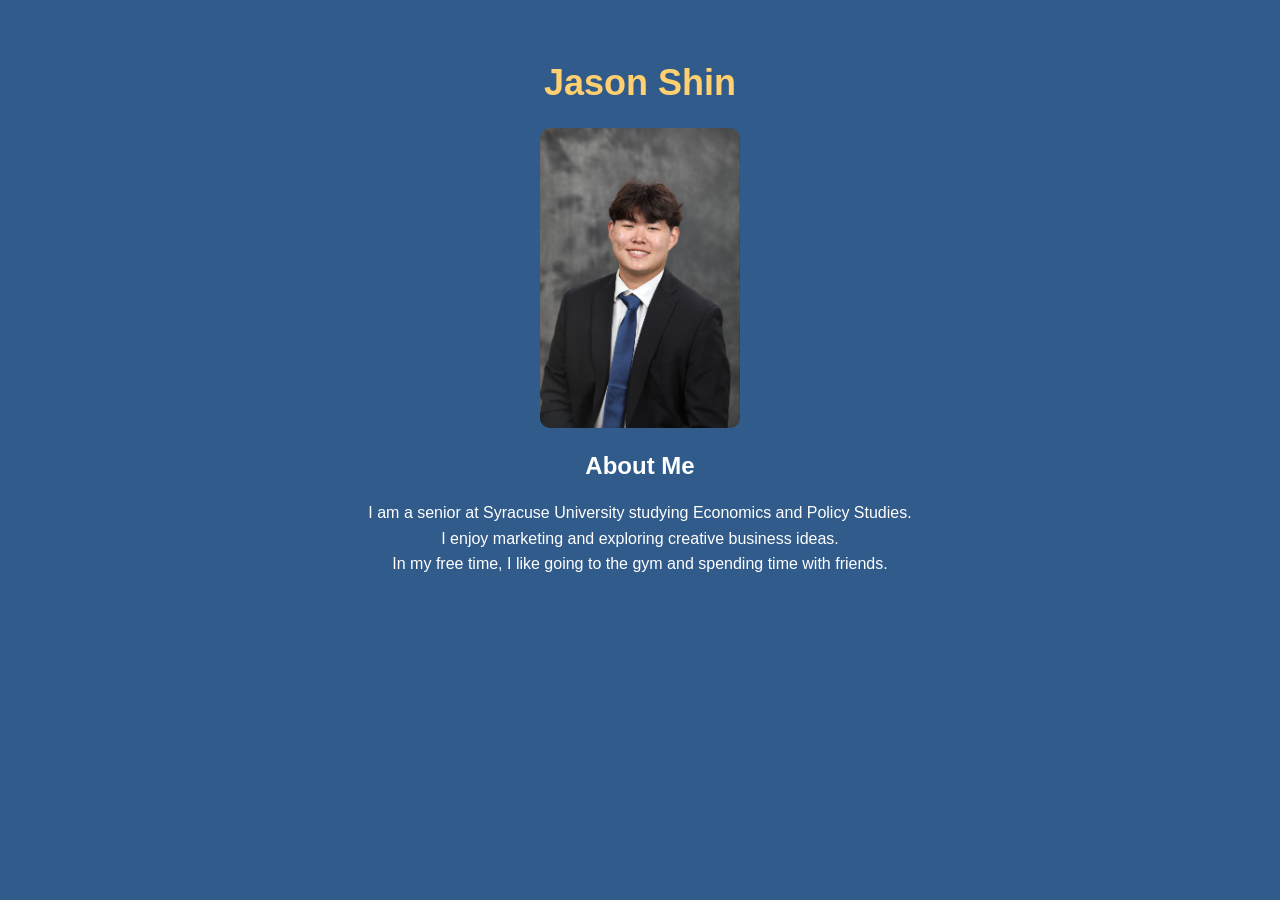
==== ai.html @ 3c3dd14e "Add files via upload" ====
<!DOCTYPE html>
<html lang="en">
<head>
  <meta charset="UTF-8">
  <meta name="viewport" content="width=device-width, initial-scale=1.0">
  <title>Jason Shin</title>
  <style>
    body { background-color: #315b8a; color: white; font-family: Arial, sans-serif; text-align: center; padding: 30px; }
    h1 { color: #ffcf70; font-size: 36px; }
    img { width: 200px; height: 300px; object-fit: cover; border-radius: 10px; }
    p { line-height: 1.6; }
  </style>
</head>
<body>
  <h1>Jason Shin</h1>
  <img src="me.jpeg" width="200" height="300" alt="Portrait of Jason Shin">
  <h2>About Me</h2>
  <p>I am a senior at Syracuse University studying Economics and Policy Studies.<br>
  I enjoy marketing and exploring creative business ideas.<br>
  In my free time, I like going to the gym and spending time with friends.</p>
</body>
</html>
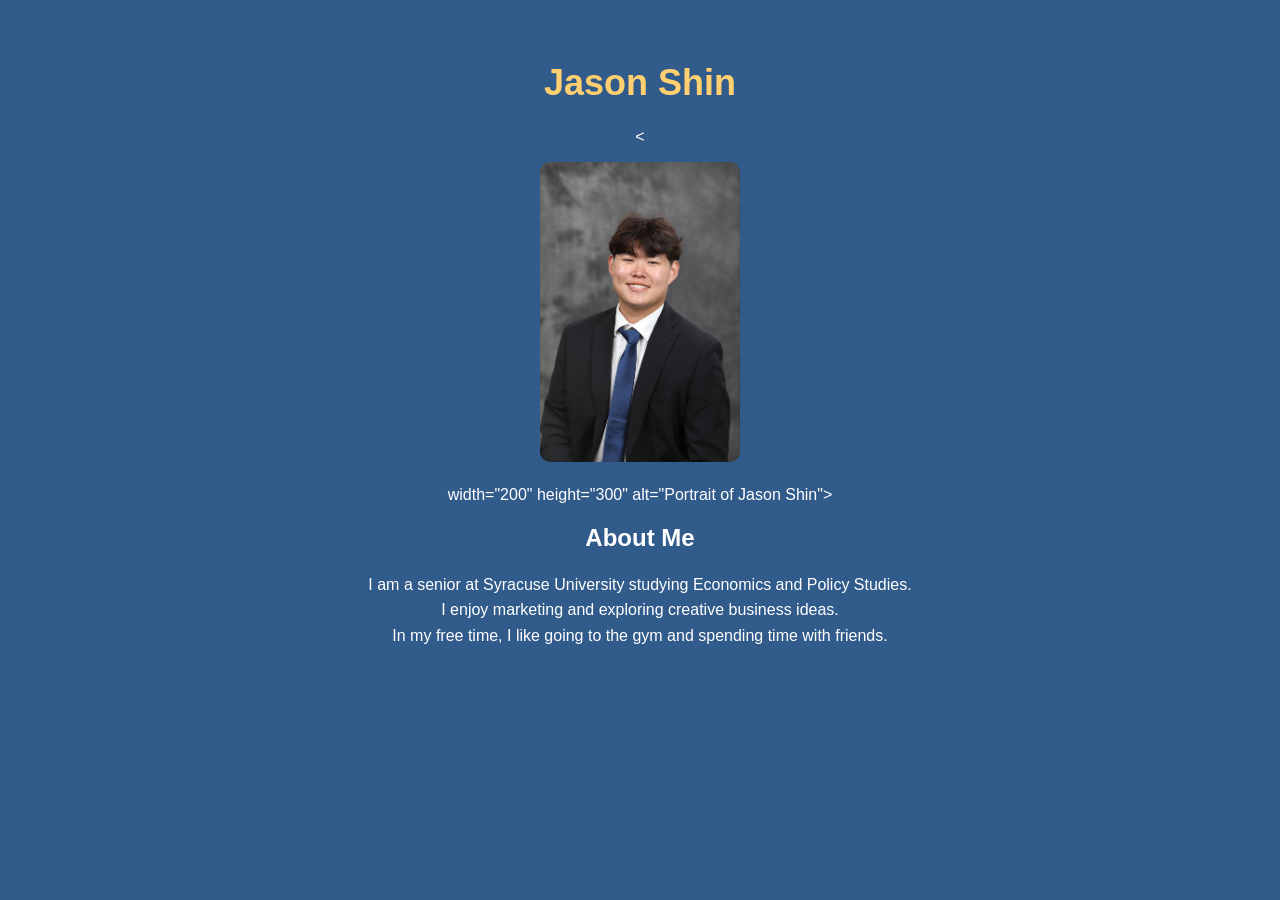
==== commit 8d940974: "Improve alt text for profile image Updated image alt text for better accessibility." ====
--- a/ai.html
+++ b/ai.html
@@ -13,7 +13,7 @@
 </head>
 <body>
   <h1>Jason Shin</h1>
-  <img src="me.jpeg" width="200" height="300" alt="Portrait of Jason Shin">
+  < <p><img src="me.jpeg" width="200" height="300" alt="A professional headshot of me wearing a black suit and blue tie."></p> width="200" height="300" alt="Portrait of Jason Shin">
   <h2>About Me</h2>
   <p>I am a senior at Syracuse University studying Economics and Policy Studies.<br>
   I enjoy marketing and exploring creative business ideas.<br>
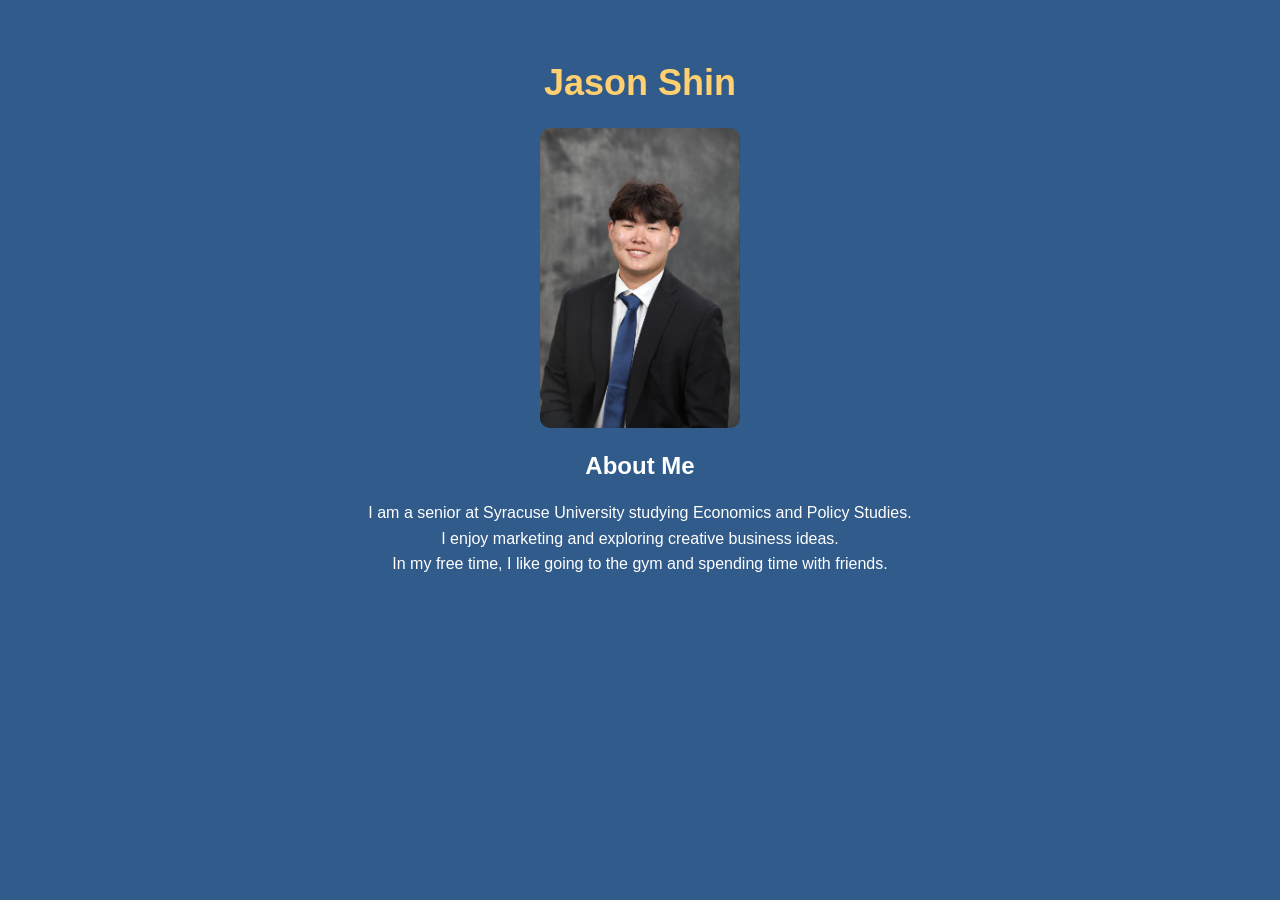
==== commit d5df7da8: "Fix image tag in ai.html" ====
--- a/ai.html
+++ b/ai.html
@@ -13,7 +13,7 @@
 </head>
 <body>
   <h1>Jason Shin</h1>
-  < <p><img src="me.jpeg" width="200" height="300" alt="A professional headshot of me wearing a black suit and blue tie."></p> width="200" height="300" alt="Portrait of Jason Shin">
+  <img src="me.jpeg" width="200" height="300" alt="Portrait of Jason Shin">
   <h2>About Me</h2>
   <p>I am a senior at Syracuse University studying Economics and Policy Studies.<br>
   I enjoy marketing and exploring creative business ideas.<br>
